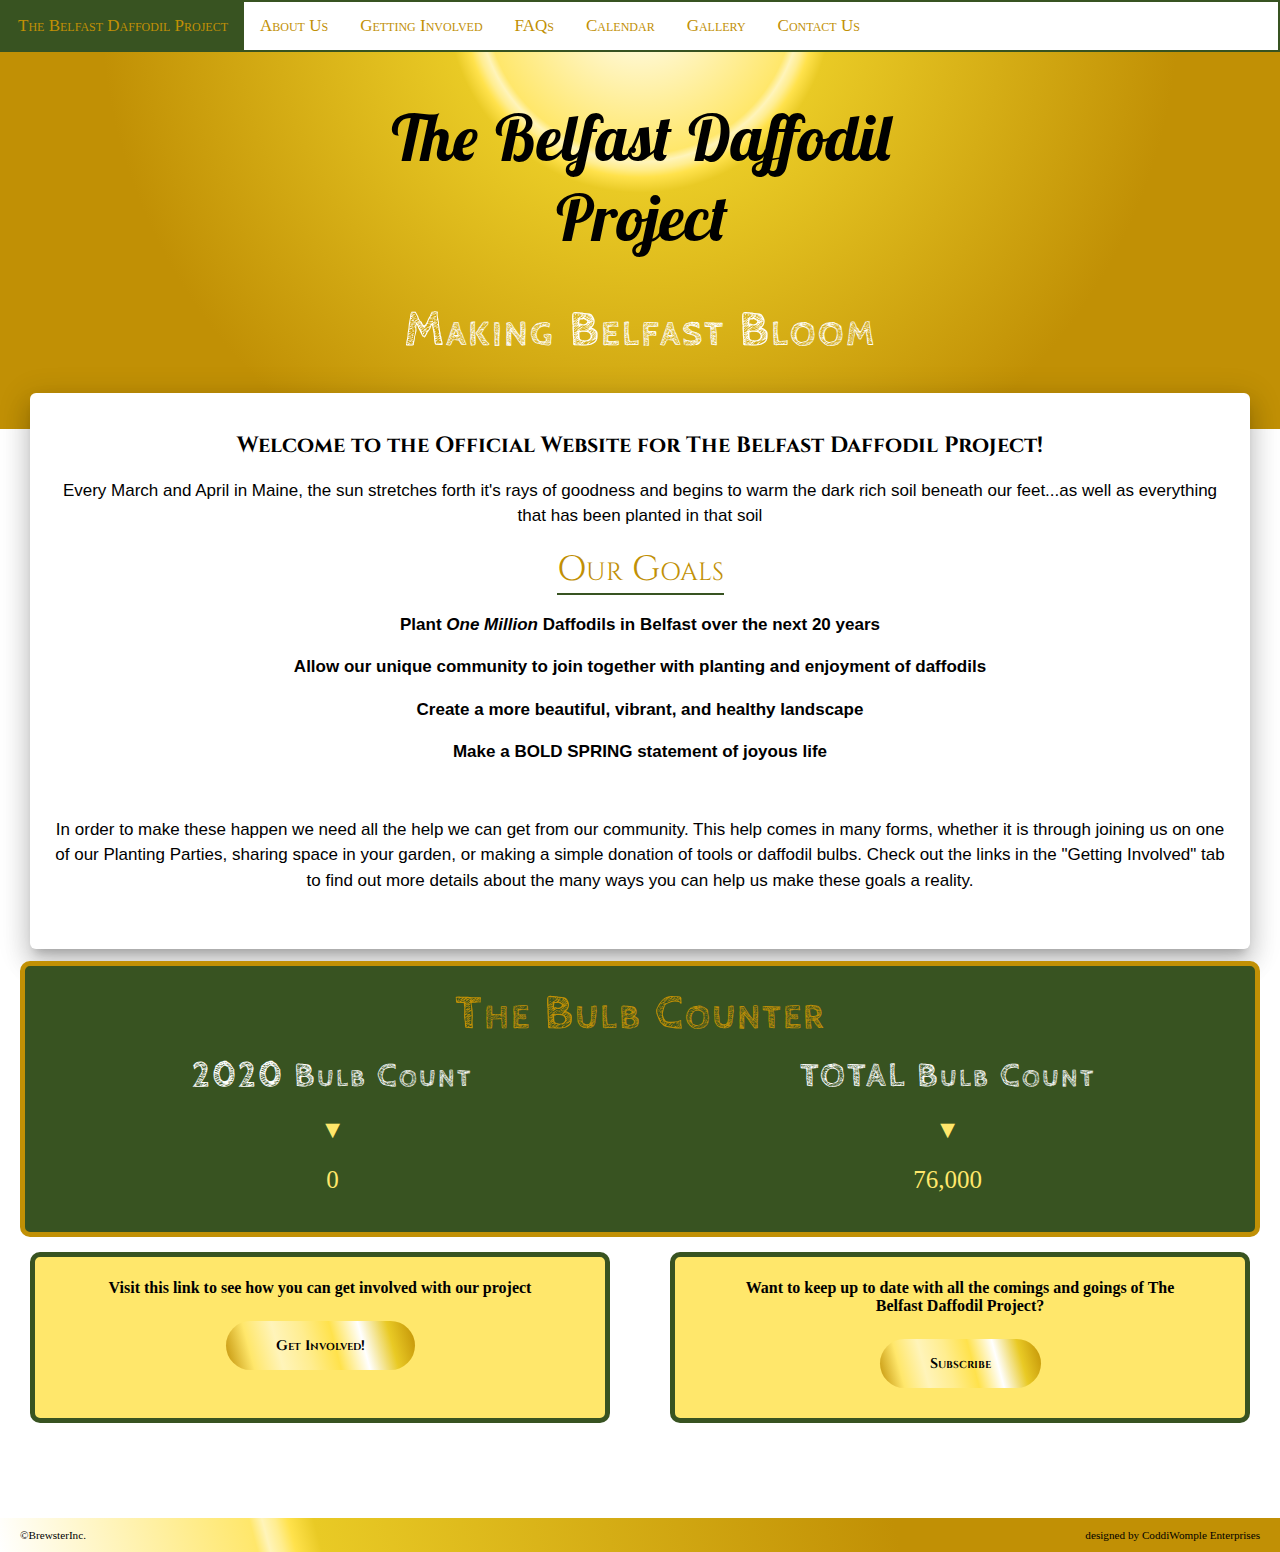
==== index.html @ e6785f21 "Facebook Debug" ====
<!DOCTYPE html>
<html lang="en">
<head>
    <meta charset="UTF-8">
    <meta name="viewport" content="width=device-width, initial-scale=1.0">
    <!-- FOR Social Media Page Links: You can use open graph tags to customize link previews.-->
  <meta property="og:url"           content="https://www.belfastdaffodilproject.com/index.html">
  <meta property="og:type"          content="website">
  <meta property="og:title"         content="The Belfast Daffodil Project">
  <meta property="og:description"   content="We aim to plant 1 Million daffodils in Belfast, Maine by 2030. Grab a shovel, grab some bulbs, and Make Belfast Bloom!" />
  <meta property="og:image"         content="https://www.belfastdaffodilproject.com/gallery.html">
  <meta property="fb:app_id"        content="243142380257990">
    <title>The Belfast Daffodil Project</title>
    <link rel="stylesheet" type="text/css" href="./style.css">
    <link href="https://fonts.googleapis.com/css2?family=Cinzel&family=Cinzel+Decorative&family=Fondamento&family=Lacquer&family=Righteous&display=swap" rel="stylesheet">
    <link href="https://fonts.googleapis.com/css2?family=Cabin+Sketch:wght@400;700&family=Lobster+Two:ital,wght@0,400;0,700;1,400&display=swap" rel="stylesheet">
    <link href="https://fonts.googleapis.com/css2?family=Roboto+Slab:wght@200;500;600;900&display=swap" rel="stylesheet">
</head>
<body>
    <div class="topnav sticky" id="myTopnav">
        <a href="index.html" class="brand active">The Belfast Daffodil Project</a>
        <a href="aboutus.html">About Us</a>
        <div class="dropdown">
          <button class="dropbtn sub-menu-parent"><a href="getinvolved.html">Getting Involved</a>
            <i class="fa fa-caret-down"></i>
          </button>
          <div class="dropdown-content sub-menu">
            <a href="donate.html">Donate</a>
            <a href="plantingparty.html">Join a Planting Party</a>
            <a href="shareyourgarden.html">Share Your Garden</a>
            <a href="https://us17.list-manage.com/survey?u=4345a4ff448a194b656019225&id=b475cc3c01">Review Us</a>
          </div>
        </div> 
        <a href="faq.html">FAQs</a>
        <a href="calendar.html">Calendar</a>
        <a href="gallery.html">Gallery</a>
        <a href="contactus.html" class="push">Contact Us</a>
        <a href="javascript:void(0);" style="font-size:15px;" class="icon" onclick="myFunction()">&#9776;</a>
      </div>
    <div class="header">
        <h1 class="title">
            The Belfast Daffodil 
            <br>
            Project</h1>
        <h2 class="subtitle">Making Belfast Bloom</h2>
    </div>
    <div class="container cover">
        <h2 class="title2">Welcome to the Official Website for The Belfast Daffodil Project!</h2>
        <p>Every March and April in Maine, the sun stretches forth it's rays of goodness and begins to warm the dark rich soil beneath our feet...as well as everything that has been planted in that soil</p>
        <div class="mission">Our Goals</div>
        <p><strong>Plant <em>One Million</em> Daffodils in Belfast over the next 20 years</strong></p>
        <p><strong>Allow our unique community to join together with planting and enjoyment of daffodils</p></strong>
        <p><strong>Create a more beautiful, vibrant, and healthy landscape</p></strong>
        <p><strong>Make a BOLD SPRING statement of joyous life</p></strong>
        <br>
        <p>In order to make these happen we need all the help we can get from our community. This help comes in many forms, whether it is through joining us on one of our Planting Parties, sharing space in your garden, or making a simple donation of tools or daffodil bulbs. Check out the links in the "Getting Involved" tab to find out more details about the many ways you can help us make these goals a reality.</p>
    </div>
    <div class="projects index">
        <div class="container grid-wrapper">
          <div class="counter">
            <h2 class="subtitle big">The Bulb Counter</h2>
              <div class="container grid-wrapper-inner">
                <div class="card2">
                  <h2 class="subtitle small">2020 Bulb Count</h2>
                  <p>&#9660;</p>
                  <p>0</p>
                </div>
                <div class="card2">
                  <h2 class="subtitle small">TOTAL Bulb Count</h2>
                  <p>&#9660;</p>
                  <p>76,000</p>
                </div>
              </div>
          </div>
          <div class="card"><h4>Visit this link to see how you can get involved with our project</h4>
            <br>
            <div class="button1-hover">
              <a href="getinvolved.html"><span class="button1">Get Involved!</span></a>
            </div>
          </div>
          <div class="card"><h4>Want to keep up to date with all the comings and goings of The Belfast Daffodil Project?</h4>
            <br>
            <div class="button1-hover">
              <a href="https://mailchi.mp/fcd6a3fc5cce/email-list-signup-form"><span class="button1">Subscribe</span></a>
            </div>
          </div>
        </div>
    </div>
    <div class="footer">
        <p class="copyright">©BrewsterInc.</p>
        <p class="designed">designed by CoddiWomple Enterprises</p>
    </div>
  

    <!--JavaScripts-->
    <script>
        function myFunction() {
          var x = document.getElementById("myTopnav");
          if (x.className === "topnav") {
            x.className += " responsive";
          } else {
            x.className = "topnav";
          }
        }
    </script>    
</body>
</html>
---- style.css ----
body {
    margin: auto 0;
}

p {
    color: black;
    font: 17px;
}

/** COLORS **/


.rgba-primary-0 { color: #ffe76b } Primary
.rgba-primary-1 { color: rgba(255,244,186,1) }
.rgba-primary-2 { color: #ffed8f }
.rgba-primary-3 { color: #ffe24c }
.rgba-primary-4 { color: rgba(233,202, 37,1) }
.rgba-primary-4 { color:#c19005  }
.rgba-primary-GREEM {color: #385321 }



/** FONTS

font-family: 'Cabin Sketch', cursive;
font-family: 'Lobster Two', cursive;
font-family: 'Cinzel', serif;
font-family: 'Cinzel Decorative', cursive;
font-family: 'Fondamento', cursive;
font-family: 'Lacquer', cursive;
font-family: 'Righteous', cursive;
font-family: 'Roboto Slab', serif;

**/


/******
NAVBAR
******/

.topnav {
    overflow: hidden;
    background-color:white;
    border: solid 2px rgb(56, 83, 33);
  }
  
  .topnav a {
    float: left;
    display: block;
    color: rgb(193, 144, 5);
    text-align: center;
    padding: 14px 16px;
    text-decoration: none;
    font-size: 17px;
    font-variant: small-caps;
    
  }

  .dropbtn a {
    padding: 0;
    
  }
  
  .active {
    background-color: rgb(56, 83, 33);
    color: rgb(193, 144, 5);
  }
  
  .topnav .icon {
    display: none;
  }
  
  .dropdown {
    float: left;
    overflow: hidden;
  }
  
  .dropdown .dropbtn {
    font-size: 17px;    
    border: none;
    outline: none;
    color: rgb(193, 144, 5);
    padding: 14px 16px;
    background-color: inherit;
    font-family: inherit;
    margin: 0;
    font-variant: small-caps;
  }
  
  .dropdown-content {
    display: none;
    position: fixed;
    background-color: white;
    min-width: 160px;
    box-shadow: 0px 8px 16px 0px rgba(0,0,0,0.2);
    z-index: 1;
  }
  
  .dropdown-content a {
    float: none;
    color: rgb(193, 144, 5);
    padding: 12px 16px;
    text-decoration: none;
    display: block;
    text-align: left;
    text-indent: 15px;
  }
  
  .topnav a:hover, .dropdown:hover .dropbtn {
    background-color: rgba(255,237,143,1);
    color: rgb(193, 144, 5);
  }
  
  .dropdown-content a:hover {
    background-color: rgba(255,237,143,1);
    color: rgb(193, 144, 5);
  }
  
  .dropdown:hover .dropdown-content {
    display: block;
  }
  
  @media screen and (max-width: 840px) {
    .topnav a:not(:first-child), .dropdown .dropbtn {
      display: none;
    }
    .topnav a.icon {
      float: right;
      display: block;
    }
  }
  
  @media screen and (max-width: 840px) {
    .topnav.responsive {position: relative;}
    .topnav.responsive .icon {
      position: absolute;
      right: 0;
      top: 0;
    }
    .topnav.responsive a {
      float: none;
      display: block;
      text-align: left;
    }
    .topnav.responsive .dropdown {float: none;}
    .topnav.responsive .dropdown-content {position: relative;}
    .topnav.responsive .dropdown .dropbtn {
      display: block;
      width: 100%;
      text-align: left;
    }
  }

.sticky {
    position: fixed;
    top: 0;
    width: 100%;
    z-index: 2;
}

/******
HEADER
******/

.header {
    background: radial-gradient(
        circle at 50% 0%,
        white,
        rgb(255,231,107) 20%,
        rgb(255,244,186) 21%,
        rgb(255,237,143) 22%,
        rgb(255,226, 76) 23%,
        rgb(233,202, 37) 25%,
        rgb(193, 144, 5) 70%
    );
    padding: 3vh;
    
}

.title {
    color: black;
    font-family: 'Lobster Two', cursive;
    font-style: italic;
    text-align: center;
    font-size: 7vw;
    padding-top: 3vh;
}

.subtitle {
    font-family: 'Cabin Sketch', cursive;
    font-variant: small-caps;
    text-transform: capitalize;
    font-weight: bold;
    color: white;
    text-align: center;
    font-size: 6vw;
    text-shadow: none;
    letter-spacing: 2px;
}

@media screen and (min-device-width: 800px) {
    .title {
        color: black;
        font-family: 'Lobster Two', cursive;
        font-style: italic;
        text-align: center;
        font-size: 5vw;
        padding-top: 3vh;
    }
    
    .subtitle {
        font-family: 'Cabin Sketch', cursive;
        font-variant: small-caps;
        text-transform: capitalize;
        font-weight: bold;
        color: white;
        text-align: center;
        font-size: 4vw;
        text-shadow: none;
        letter-spacing: 2px;
    }
    }

/******
COVER
******/

.cover {
    margin: -4vh 30px 30px;
    border-radius: 6px;
    box-shadow: 0 16px 24px 2px rgba(0, 0, 0, 0.14), 0 6px 30px 5px rgba(0, 0, 0, 0.12), 0 8px 10px -5px rgba(0, 0, 0, 0.2);
    background: white;
    text-align: center;
    padding-left: 20px;
    padding-right: 20px;
    padding-top: 1.5vw;
    padding-bottom: 3vw;
}

.cover h2 {
    font-size: 22px;
    font-family: Cinzel, Arial, Helvetica, sans-serif;
    color: black;
    font-weight: bold;
}

.cover > p {
    font-size: 17px;
    font-family: Arial, Helvetica, sans-serif;
    color: black;
    line-height: 1.5em;
    
}

.mission {
  color: rgb(193, 144, 5, 1);
  font-size: 35px;
  font-variant-caps: all-small-caps;
  display: inline-block;
  border-bottom: solid 2px rgb(56, 83, 33);
  font-family: cinzel;
  font-variant: small-caps;
  text-transform: capitalize;
}


/******Accordian Dropdown********/
/* Style the element that is used to open and close the accordion class */
.accordion {
  background-color: rgb(255, 225, 78);
  color: #444;
  cursor: pointer;
  padding: 18px;
  border: none;
  text-align: center;
  outline: none;
  font-size: 20px;
  transition: 0.4s;
  border-radius: 10px;
  margin: 20px 20px;
}

h3.active, .accordion:hover {
  background: linear-gradient(
    75deg,
        rgb(255,231,107),
        rgb(255,244,186),
        rgb(255,237,143),
        rgb(255,226, 76),
        rgb(233,202, 37),
        rgb(193, 144, 5)
  ); 
}

.panel {
  font-size: 17px;
  padding: 0 18px;
  display: none;
  background-color: white;
  overflow: hidden;
}

ul {
  list-style-position: inside;
  text-align: center;
  font-size: 17px;
  line-height: 25px;
  font-style: italic;
  padding: 0;
}

ol {
  list-style-position: inside;
  text-align: left;
  font-size: 17px;
  line-height: 25px;
  font-style: italic;
  padding: 0;
}

ol.centered-list {
  list-style-position: inside;
  text-align: center;
  font-size: 17px;
  line-height: 25px;
  font-style: italic;
  padding: 0;
}

.panel > p {
  font-size: 19px;
}

a.noticable-link {
  font-size: 20px;
  font-weight: bold;
  color: #c19005;
}

hr.fancy-line {
  font-weight: bolder;
  background-color: #c19005;
  width: 70%;

}

/******
Accordion Grid for Get Involved
******/
.smallbutton {
  text-align: center;
}
.smallbutton a {
  font-size: 14px;
  color: black;
  text-decoration: none;
  display: block;
  transition: all .5s;
}

.smallbutton a:hover {
  transform: scale(1.2)
}

.button2 {
    border-radius: 50px;
    background: linear-gradient(
        75deg,
        rgb(193, 144, 5),
        #ffe76b,
        rgb(255,244,186),
        #ffed8f,
        rgb(255,226, 76),
        white,
        rgb(233,202, 37),
        #c19005
    );
    padding: 10px 30px 10px 30px;
    margin-bottom: 10vh;
    width: 10vw;
    font-variant: small-caps;
    text-transform: capitalize;
    font-weight: bold;
    font-family: cinzel;
}

/****Donate Buttons******/

.donatebutton {
  color: white;
  border-radius: 50px;
  background: linear-gradient(
      45deg,
      #385321 50%,
      rgb(12, 243, 12)
  );
  padding: 10px 30px 10px 30px;
  margin-bottom: 10vh;
  width: 10vw;
  font-variant: small-caps;
  text-transform: capitalize;
  font-weight: bold;
  font-family: cinzel;
  transition: .5s;
}

/****Share Buttons******/

#grid-wrapper {
  display: grid;
  grid-template-columns: repeat(auto-fill, minmax(1fr, 4fr));
  gap: 20px;
}

.zone {
  cursor:pointer;
  display:block;
  text-align: center;
  justify-items: stretch;
  transition: all 0.3s linear;
  margin-bottom: 10px;
}

.facebookbutton {
  color: white;
  border-radius: 50px;
  background: linear-gradient(
      75deg,
      blue,
      white
  );
  padding: 10px 30px 10px 30px;
  margin-bottom: 10vh;
  width: 10vw;
  font-variant: small-caps;
  text-transform: capitalize;
  font-weight: bold;
  font-family: cinzel;
  transition: .5s;
}

.emailbutton {
  border-radius: 50px;
  background: linear-gradient(
      75deg,
      red,
      white 20%,
      white 80%,
      red
  );
  padding: 10px 30px 10px 30px;
  margin-bottom: 10vh;
  width: 10vw;
  font-variant: small-caps;
  text-transform: capitalize;
  font-weight: bold;
  font-family: cinzel;
  transition: .5s;
  border: solid 1px red;
}

.tweetbutton {
  border-radius: 50px;
  background: linear-gradient(
      75deg,
      rgb(0, 217, 255),
      white
  );
  padding: 10px 30px 10px 30px;
  margin-bottom: 10vh;
  width: 10vw;
  font-variant: small-caps;
  text-transform: capitalize;
  font-weight: bold;
  font-family: cinzel;
  transition: .5s;
}

.instabutton {
  border-radius: 50px;
  background: linear-gradient(
      75deg,
      orange,
      purple
  );
  padding: 10px 30px 10px 30px;
  margin-bottom: 10vh;
  width: 10vw;
  font-variant: small-caps;
  text-transform: capitalize;
  font-weight: bold;
  font-family: cinzel;
  transition: .5s;
}

.button2:hover{
  transform: scale(1.1);
}


ul.gettinginvolved, ul.equipment-list, ul.sharetools {
  list-style: none;
}


.getinvolved .panel {
  font-size: 22px;
  padding: 0 18px;
  display: none;
  background-color: white;
  overflow: hidden;
}

/* Calendar */


/* Responsive iFrame for Calendar */

.responsive-iframe-container {
  position: relative;
  padding-bottom: 56.25%;
  padding-top: 30px;
  height: 10vh;
  overflow: hidden;
  }

.responsive-iframe-container iframe,
.vresponsive-iframe-container object,
.vresponsive-iframe-container embed {
  position: absolute;
  top: 0;
  left: 0;
  width: 100%;
  height: 100%;
  }

@media screen and (min-width: 451px) {
  .hidden-on-desktop {
    display: none;
  }
}  

@media screen and (max-width: 450px) {
  .hidden-on-phone {
    display: none;
  }
}

@media screen and (min-width: 1024px) {
  .responsive-iframe-container {
    position: relative;
    padding-bottom: 56.25%;
    padding-top: 30px;
    height: 80%;
    overflow: hidden;
    }
  
  .responsive-iframe-container iframe,
  .vresponsive-iframe-container object,
  .vresponsive-iframe-container embed {
    position: absolute;
    top: 0;
    left: 0;
    width: 100%;
    height: 90%;
    }
  
  .calendar {
    padding: 20px 100px;
  }
}

/**Additional Questions**/

#mc_embed_signup{
  background:#fff; 
  clear:left; 
  font:14px Helvetica,Arial,sans-serif; 
}

/******
PROJECT-GRID
******/

.projects {
  text-align: center;
  margin-top: -2vh;
}

/******
PROJECT-GRID - GALLERY
******/
/*** With Help From osgood_ at https://community.adobe.com/t5/dreamweaver/image-gallery-with-portrait-and-landscape-pictures/td-p/10209548?page=1
and https://w3bits.com/css-masonry/***/

img {
  max-width: 100%;
  display: block;
  }
  
  * {
  box-sizing: border-box;
  
  }
  
  .masonry {
  width: 80%;
  margin: 0 auto;
  margin-top: 5vh;
  column-count: 4;
  column-gap: 2em;
  backface-visibility: hidden;
  }

.hov {
  cursor: pointer;
  padding: 4px;
}

.masonry_item {
  margin-top: 10px;
  width: 100%;
  }
  
  .masonry_item img {
  margin: 30px 30px 0;
  }

/*responsiveness of gallery*/
  @media screen and (max-width: 768px) {
  .masonry {
  width: 90%;
  }
  }
  
  @media screen and (max-width: 480px) {
  .masonry {
  width: 100%;
  }
  }
  
  @media screen and (max-width: 768px) {
  .masonry {
  column-count: 3;
  }
  }
  
  @media screen and (max-width: 480px) {
  .masonry {
  column-count: 2;
  }
  }
  
  @media screen and (max-width: 320px) {
  .masonry {
  grid-column: 1fr;
  }
  }
  
  /*hoverness of gallery*/

  .masonry .hov img {
    transition: all .5s ease-in-out;
    backface-visibility: hidden; /* Remove Image flickering on hover */
  }
  
  .masonry .hov:hover img {
    transform: scale(1.1);
    box-shadow: 0px 0px 15px 10px rgba(193, 144, 5,1);
  }

/**Project Section for Index Page**/

.index > .grid-wrapper {
  display: grid;
  grid-template-columns: repeat(auto-fill, minmax(1fr, 1fr));
}

/** Grid Problems larger than 678px**/
@media screen and (min-width: 678px) {
  .index > .grid-wrapper {
    display: grid;
    grid-template-columns: 1fr 1fr;
  }
  }

.counter {
  grid-column: 1/-1;
  text-align: center;
  font-size: inherit;
  border-radius: 10px;
  background-color: rgb(56, 83, 33);
  transition: all 0.3s linear;
  border: 5px solid rgb(193, 144, 5);
  padding-bottom: 5vh;
  margin: 0px 20px 10px 20px;
}

.card {
  text-align: center;
  font-size: inherit;
  border-radius: 10px;
  border: 5px solid rgb(56, 83, 33);
  transition: all 0.3s linear;
  background-color: rgb(255, 231, 107);
  margin: 5px 30px 5px 30px;
  padding-right: 5vw;
  padding-left: 5vw;
  padding-bottom: 5vh;
}

.counter .big {
  font-size: 50px;
  color: rgb(193, 144, 5);
  padding: 0px; 
  margin-top: 2vh;
}

.counter .small {
  font-size: 35px;
}

.subtitle.small {
  background-color: transparent;
}

.counter p {
  font-size: 25px;
  color: rgb(255, 231, 107)
}

.grid-wrapper-inner {
  display: grid;
  grid-template-columns: 1fr 1fr;
}

.card2 {
  text-align: center;
  font-size: inherit;
  line-height: 25px;
  border: none;
  transition: all 0.3s linear;
  background-color: transparent;
  margin-top: -50px;
  margin-bottom: -30px;
}

/** Project Section for Calendar Page**/

.calendar .grid-wrapper {
  display: grid;
  grid-template-columns: 1fr;
}

.calendar .card {
  text-align: center;
  font-size: inherit;
  line-height: 25px;
  border: none;
  transition: all 0.3s linear;
  background-color: transparent;
  margin: 0;
}

/** Grid Problems larger than 678px**/
@media screen and (min-width: 678px) {
  .card > .grid-wrapper {
    display: grid;
    grid-template-columns: 1fr 1fr;
  }
  }

.projects a {
    font-size: 17px;
    color: black;
    text-decoration: none;
    display: block;
}

.projects.aboutus, .projects.getinvolved, .projects.donate, .projects.faq, .projects.shareyourgarden, .projects.contactus {
  margin-top: 10vh;
  padding-right: 30px;
  padding-left: 30px;
}

.button1 {
    border-radius: 50px;
    background: linear-gradient(
        75deg,
        rgb(193, 144, 5),
        rgb(255,231,107),
        rgb(255,244,186),
        rgb(255,237,143),
        rgb(255,226, 76),
        white,
        rgb(233,202, 37),
        rgb(193, 144, 5)
    );
    padding: 15px 50px 15px 50px;
    width: 10vw;
    font-variant: small-caps;
    text-transform: capitalize;
    font-weight: bold;
    font-family: cinzel;
    transition: all .5s;
}

.button1-hover a {
  font-size: 14px;
  color: black;
  text-decoration: none;
  display: block;
  transition: all .5s;
}

.button1-hover a:hover{
  transform: scale(1.1);
}

/** Button text size 1024px **/

@media screen and (max-width: 1024px) {
    .button1 {
        white-space: nowrap;
    }
    }

/******
FOOTER
******/

.footer {
    display: flex;
    justify-content: space-between;
    background: linear-gradient(
        75deg,
        white,
        rgb(255,231,107) 20%,
        rgb(255,244,186) 21%,
        rgb(255,237,143) 22%,
        rgb(255,226, 76) 23%,
        rgb(233,202, 37) 25%,
        rgb(193, 144, 5) 70%
    );
    margin-top: 10vh;
}

.footer > p {
    font-size: .7rem;
    color: black;
    padding-right: 20px;
    padding-left: 20px;
}

/** Smaller than 400px problems **/

@media screen and (max-width: 400px) {
    .topnav a {
        float: left;
        display: block;
        color: rgb(193, 144, 5);
        text-align: center;
        padding: 14px 10px;
        text-decoration: none;
        font-size: 17px;
        font-variant: small-caps;
    }

    .topnav.responsive button.dropbtn {
      margin: 0;
      padding: 0;
    }

    .header {
        padding-top: 40px;
    }

    .title {
        font-size: 30px;
    }

    .subtitle {
        font-family: 'Cabin Sketch', cursive;
        font-variant: small-caps;
        text-transform: capitalize;
        font-weight: none;
        color: white;
        text-align: center;
        font-size: 24px;
        text-shadow: none;
        letter-spacing: 0px;
    }

    .cover h2 {
        font-size: 18px;
    }

    .footer {
        display: flex;
        align-items: center;
        text-align: center;
    }
    }

    /** Between 400px and 900px **/

      @media screen and (max-width: 925px) {
        .topnav a {
            float: left;
            display: block;
            color: rgb(193, 144, 5);
            text-align: center;
            text-decoration: none;
            font-size: 15px;
            font-variant: small-caps;
        }
    }
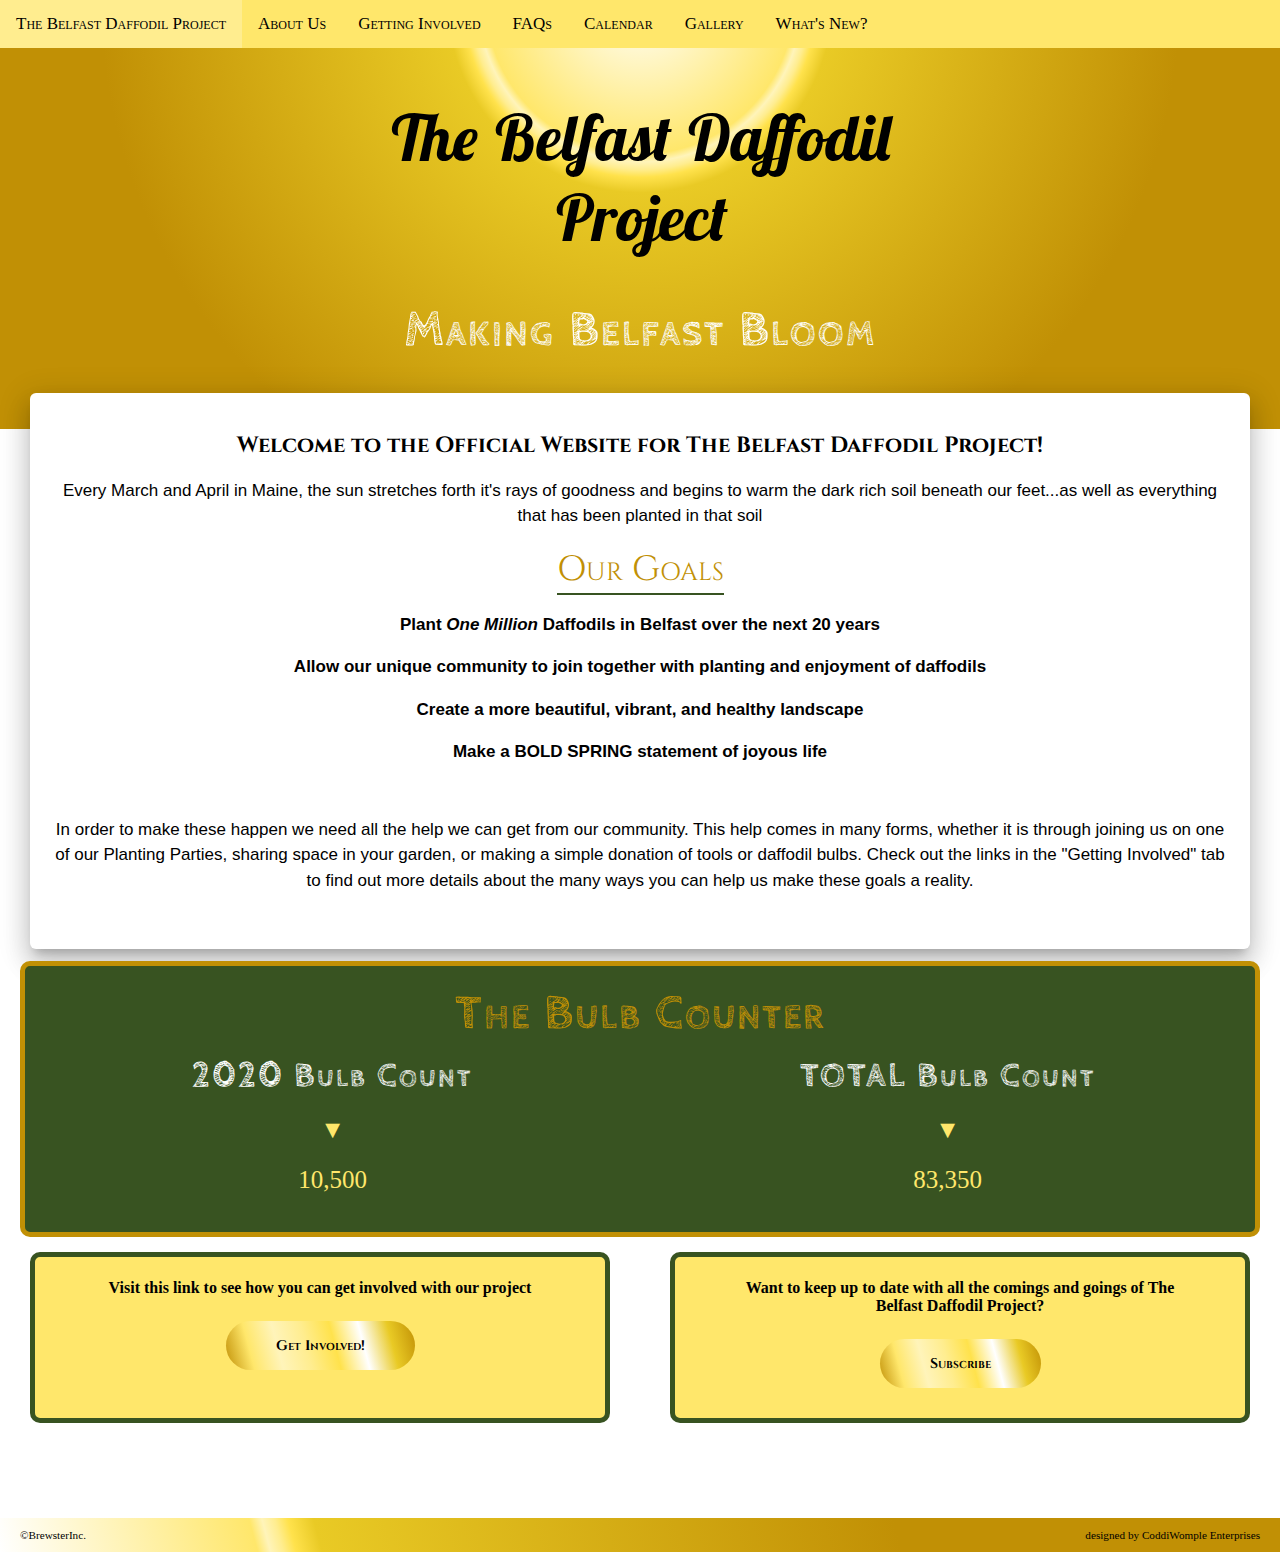
==== commit 85bef116: "Adding what's new and updating navbar" ====
--- a/index.html
+++ b/index.html
@@ -8,7 +8,7 @@
   <meta property="og:type"          content="website">
   <meta property="og:title"         content="The Belfast Daffodil Project">
   <meta property="og:description"   content="We aim to plant 1 Million daffodils in Belfast, Maine by 2030. Grab a shovel, grab some bulbs, and Make Belfast Bloom!" />
-  <meta property="og:image"         content="https://www.belfastdaffodilproject.com/gallery.html">
+  <meta property="og:image"         content="https://res.cloudinary.com/coddiwompler/image/upload/v1599225719/BDP/BelfastDaffodilProject_Homepage_ej5njb.jpg">
   <meta property="fb:app_id"        content="243142380257990">
     <title>The Belfast Daffodil Project</title>
     <link rel="stylesheet" type="text/css" href="./style.css">
@@ -19,7 +19,15 @@
 <body>
     <div class="topnav sticky" id="myTopnav">
         <a href="index.html" class="brand active">The Belfast Daffodil Project</a>
-        <a href="aboutus.html">About Us</a>
+        <div class="dropdown">
+          <button class="dropbtn sub-menu-parent"><a href="aboutus.html">About Us</a>
+            <i class="fa fa-caret-down"></i>
+          </button>
+          <div class="dropdown-content sub-menu">
+            <a href="aboutus.html">Who Are We?</a>
+            <a href="contactus.html">Contact Us</a>
+          </div>
+        </div>
         <div class="dropdown">
           <button class="dropbtn sub-menu-parent"><a href="getinvolved.html">Getting Involved</a>
             <i class="fa fa-caret-down"></i>
@@ -34,7 +42,7 @@
         <a href="faq.html">FAQs</a>
         <a href="calendar.html">Calendar</a>
         <a href="gallery.html">Gallery</a>
-        <a href="contactus.html" class="push">Contact Us</a>
+        <a href="whatsnew.html">What's New?</a>
         <a href="javascript:void(0);" style="font-size:15px;" class="icon" onclick="myFunction()">&#9776;</a>
       </div>
     <div class="header">
@@ -56,32 +64,36 @@
         <p>In order to make these happen we need all the help we can get from our community. This help comes in many forms, whether it is through joining us on one of our Planting Parties, sharing space in your garden, or making a simple donation of tools or daffodil bulbs. Check out the links in the "Getting Involved" tab to find out more details about the many ways you can help us make these goals a reality.</p>
     </div>
     <div class="projects index">
-        <div class="container grid-wrapper">
+        <div class="container">
           <div class="counter">
             <h2 class="subtitle big">The Bulb Counter</h2>
               <div class="container grid-wrapper-inner">
                 <div class="card2">
                   <h2 class="subtitle small">2020 Bulb Count</h2>
                   <p>&#9660;</p>
-                  <p>0</p>
+                  <p>10,500</p>
                 </div>
                 <div class="card2">
                   <h2 class="subtitle small">TOTAL Bulb Count</h2>
                   <p>&#9660;</p>
-                  <p>76,000</p>
+                  <p>83,350</p>
                 </div>
               </div>
           </div>
-          <div class="card"><h4>Visit this link to see how you can get involved with our project</h4>
-            <br>
-            <div class="button1-hover">
-              <a href="getinvolved.html"><span class="button1">Get Involved!</span></a>
-            </div>
-          </div>
-          <div class="card"><h4>Want to keep up to date with all the comings and goings of The Belfast Daffodil Project?</h4>
-            <br>
-            <div class="button1-hover">
-              <a href="https://mailchi.mp/fcd6a3fc5cce/email-list-signup-form"><span class="button1">Subscribe</span></a>
+          <div class="index">
+            <div class="container grid-wrapper">
+              <div class="card"><h4>Visit this link to see how you can get involved with our project</h4>
+                <br>
+                <div class="button1-hover">
+                  <a href="getinvolved.html"><span class="button1">Get Involved!</span></a>
+                </div>
+              </div>
+              <div class="card"><h4>Want to keep up to date with all the comings and goings of The Belfast Daffodil Project?</h4>
+                <br>
+                <div class="button1-hover">
+                  <a href="https://mailchi.mp/fcd6a3fc5cce/email-list-signup-form"><span class="button1">Subscribe</span></a>
+                </div>
+              </div>
             </div>
           </div>
         </div>
--- a/style.css
+++ b/style.css
@@ -40,51 +40,50 @@
 
 .topnav {
     overflow: hidden;
-    background-color:white;
-    border: solid 2px rgb(56, 83, 33);
+    background-color:#ffe76b;
   }
   
   .topnav a {
     float: left;
     display: block;
-    color: rgb(193, 144, 5);
+    color: black;
     text-align: center;
     padding: 14px 16px;
     text-decoration: none;
     font-size: 17px;
     font-variant: small-caps;
-    
   }
 
   .dropbtn a {
     padding: 0;
-    
   }
   
   .active {
-    background-color: rgb(56, 83, 33);
-    color: rgb(193, 144, 5);
+    background-color:#c19005;
+    color: black;
   }
   
   .topnav .icon {
     display: none;
   }
-  
+
   .dropdown {
     float: left;
     overflow: hidden;
+    
   }
   
   .dropdown .dropbtn {
     font-size: 17px;    
     border: none;
     outline: none;
-    color: rgb(193, 144, 5);
+    color: black;
     padding: 14px 16px;
     background-color: inherit;
     font-family: inherit;
     margin: 0;
     font-variant: small-caps;
+    
   }
   
   .dropdown-content {
@@ -98,26 +97,30 @@
   
   .dropdown-content a {
     float: none;
-    color: rgb(193, 144, 5);
+    color: black;
     padding: 12px 16px;
     text-decoration: none;
     display: block;
     text-align: left;
     text-indent: 15px;
+    
   }
   
   .topnav a:hover, .dropdown:hover .dropbtn {
-    background-color: rgba(255,237,143,1);
-    color: rgb(193, 144, 5);
+    background-color: #ffed8f;
+    color: black;
   }
   
   .dropdown-content a:hover {
     background-color: rgba(255,237,143,1);
-    color: rgb(193, 144, 5);
-  }
+    color:black;
+  }
+
+  
   
   .dropdown:hover .dropdown-content {
     display: block;
+    
   }
   
   @media screen and (max-width: 840px) {
@@ -156,6 +159,10 @@
     top: 0;
     width: 100%;
     z-index: 2;
+}
+
+.dropbtn .sub-menu-parent {
+  background-color:pink ;
 }
 
 /******
@@ -689,7 +696,7 @@
   text-align: center;
   font-size: inherit;
   border-radius: 10px;
-  background-color: rgb(56, 83, 33);
+  background-color: #385321;
   transition: all 0.3s linear;
   border: 5px solid rgb(193, 144, 5);
   padding-bottom: 5vh;
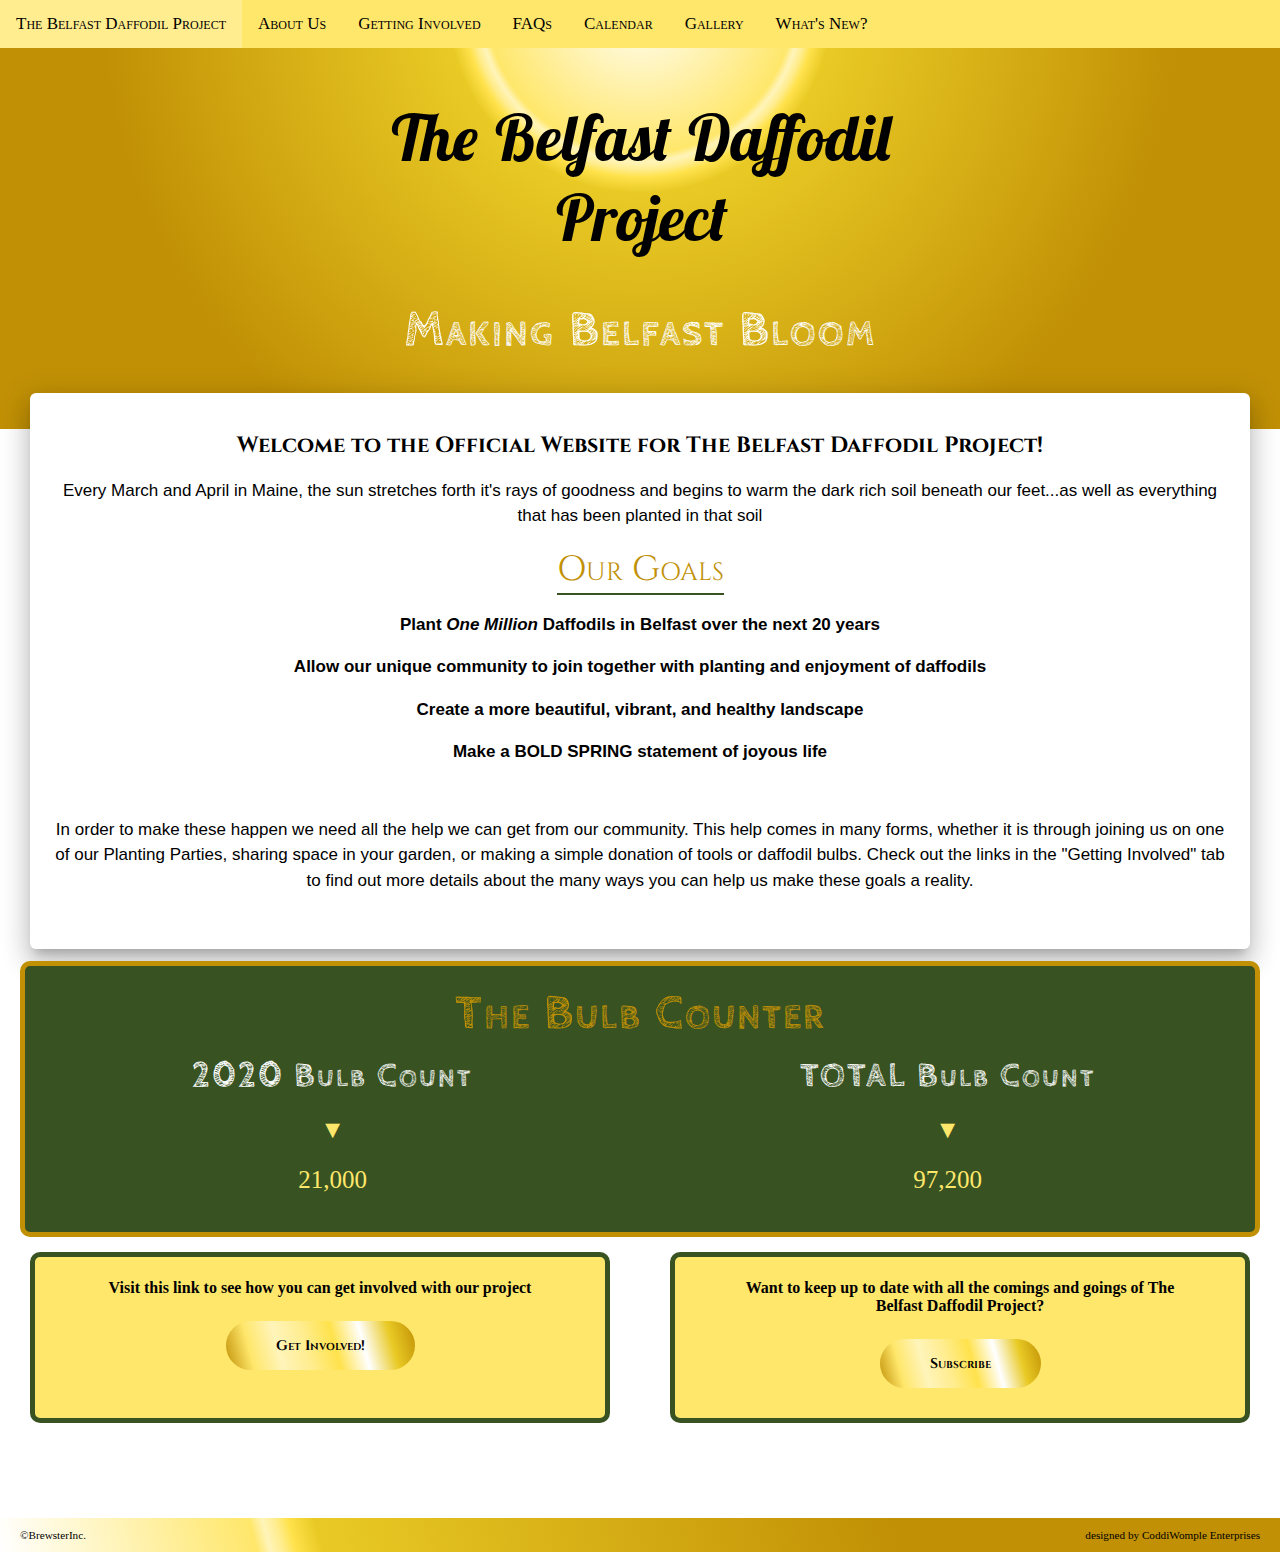
==== commit 43f23aab: "Bulb Update October 18th" ====
--- a/index.html
+++ b/index.html
@@ -71,12 +71,12 @@
                 <div class="card2">
                   <h2 class="subtitle small">2020 Bulb Count</h2>
                   <p>&#9660;</p>
-                  <p>10,500</p>
+                  <p>21,000</p>
                 </div>
                 <div class="card2">
                   <h2 class="subtitle small">TOTAL Bulb Count</h2>
                   <p>&#9660;</p>
-                  <p>83,350</p>
+                  <p>97,200</p>
                 </div>
               </div>
           </div>
--- a/style.css
+++ b/style.css
@@ -865,7 +865,7 @@
     .topnav a {
         float: left;
         display: block;
-        color: rgb(193, 144, 5);
+        color: black;
         text-align: center;
         padding: 14px 10px;
         text-decoration: none;
@@ -915,7 +915,7 @@
         .topnav a {
             float: left;
             display: block;
-            color: rgb(193, 144, 5);
+            color: black;
             text-align: center;
             text-decoration: none;
             font-size: 15px;
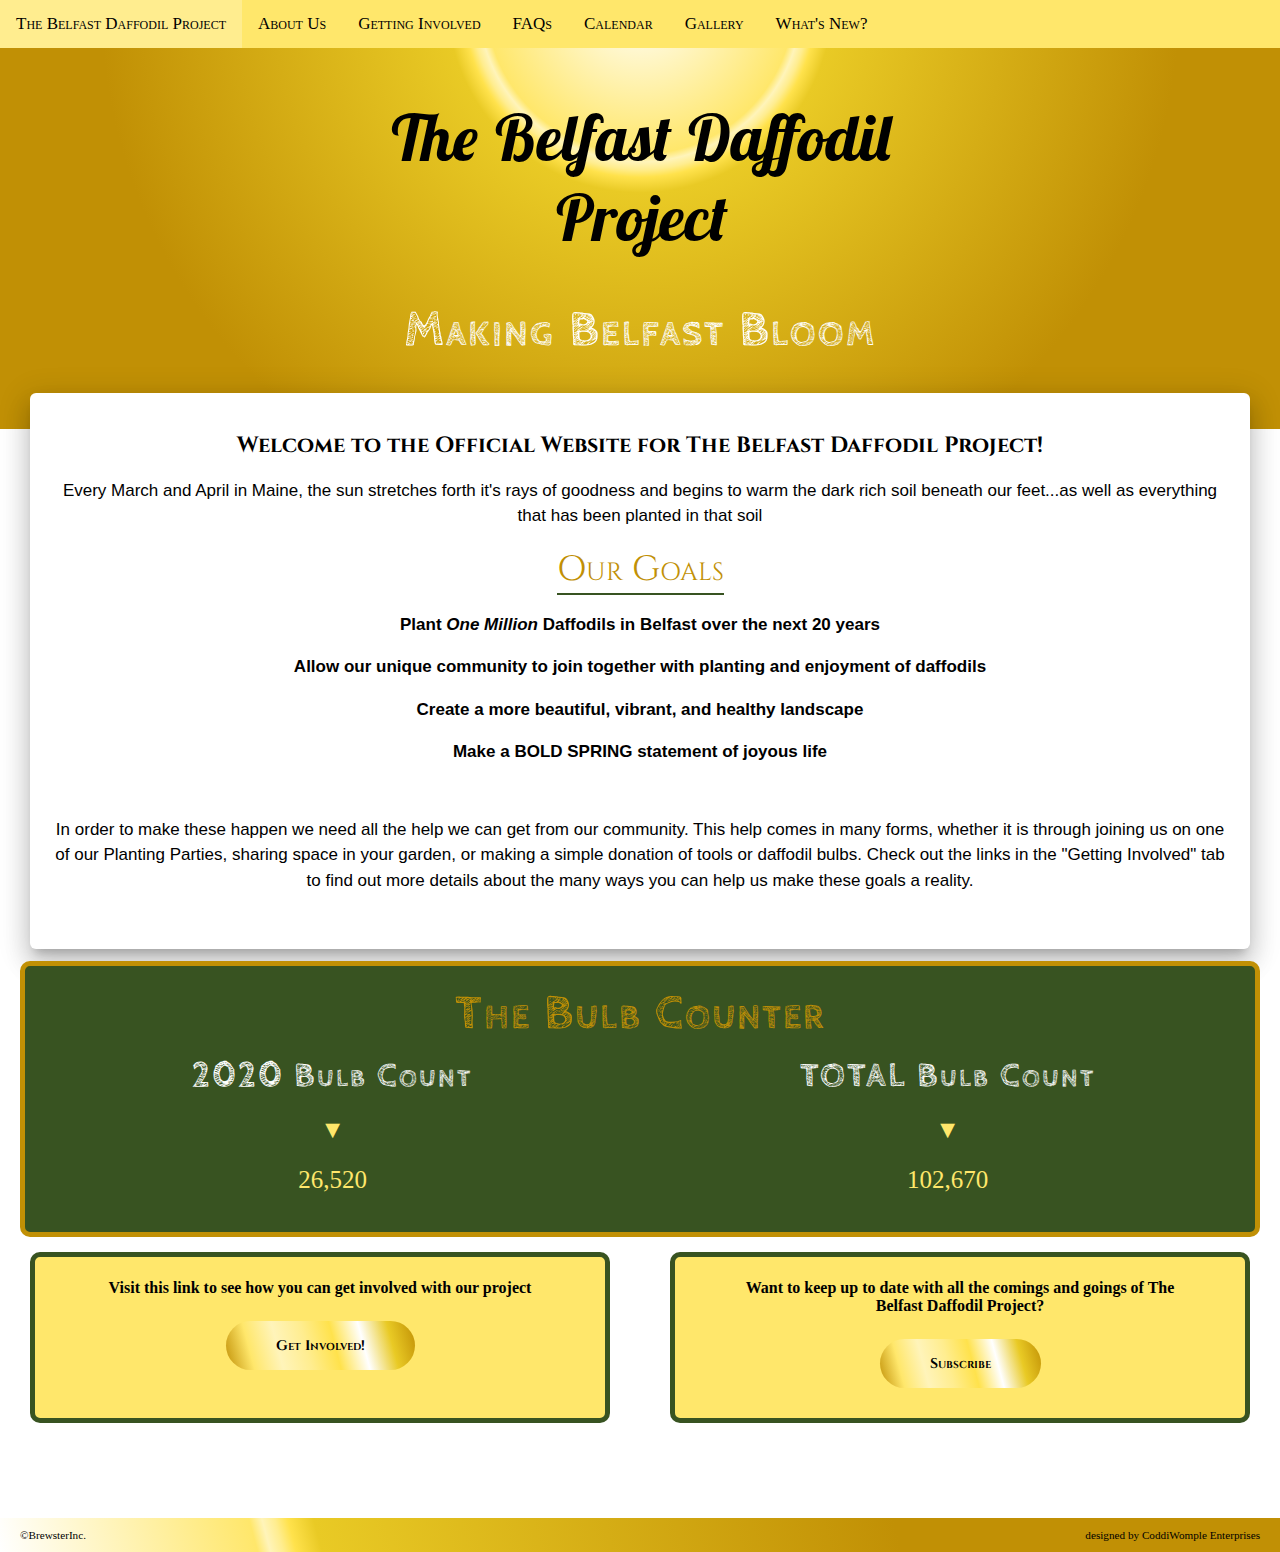
==== commit 615921f2: "newsletter 2 and gallery 2020" ====
--- a/index.html
+++ b/index.html
@@ -71,12 +71,12 @@
                 <div class="card2">
                   <h2 class="subtitle small">2020 Bulb Count</h2>
                   <p>&#9660;</p>
-                  <p>21,000</p>
+                  <p>26,520</p>
                 </div>
                 <div class="card2">
                   <h2 class="subtitle small">TOTAL Bulb Count</h2>
                   <p>&#9660;</p>
-                  <p>97,200</p>
+                  <p>102,670</p>
                 </div>
               </div>
           </div>
--- a/style.css
+++ b/style.css
@@ -334,6 +334,11 @@
   padding: 0;
 }
 
+ul.left-justified-list {
+  text-align: left;
+  font-style: normal;
+  line-height: 20px;
+}
 .panel > p {
   font-size: 19px;
 }
@@ -676,6 +681,15 @@
     box-shadow: 0px 0px 15px 10px rgba(193, 144, 5,1);
   }
 
+  .title2-gallery {
+    text-align: center;
+    font-size: 30px;
+    font-family: Cinzel, Arial, Helvetica, sans-serif;
+    color: black;
+    font-weight: bolder;
+    padding-top: 20px;
+  }
+
 /**Project Section for Index Page**/
 
 .index > .grid-wrapper {
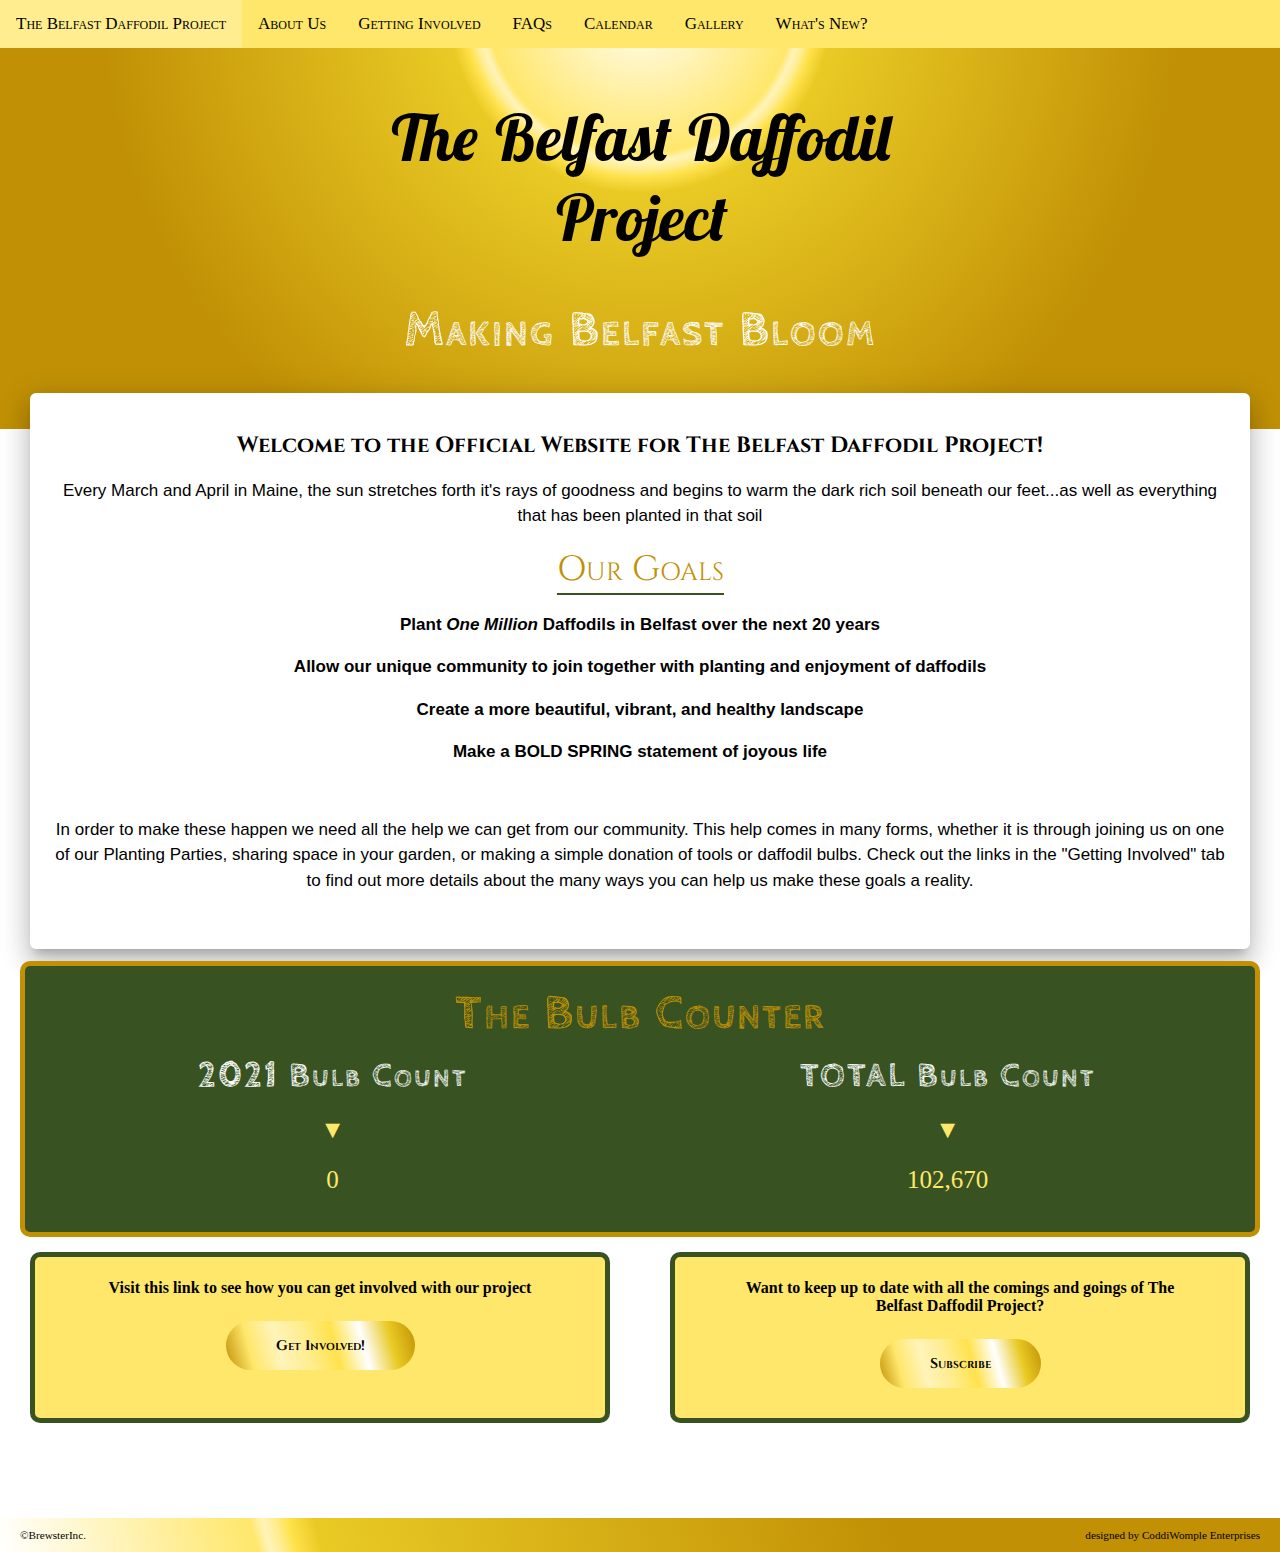
==== commit e7601786: "April 2021 Updates" ====
--- a/index.html
+++ b/index.html
@@ -69,9 +69,9 @@
             <h2 class="subtitle big">The Bulb Counter</h2>
               <div class="container grid-wrapper-inner">
                 <div class="card2">
-                  <h2 class="subtitle small">2020 Bulb Count</h2>
+                  <h2 class="subtitle small">2021 Bulb Count</h2>
                   <p>&#9660;</p>
-                  <p>26,520</p>
+                  <p>0</p>
                 </div>
                 <div class="card2">
                   <h2 class="subtitle small">TOTAL Bulb Count</h2>
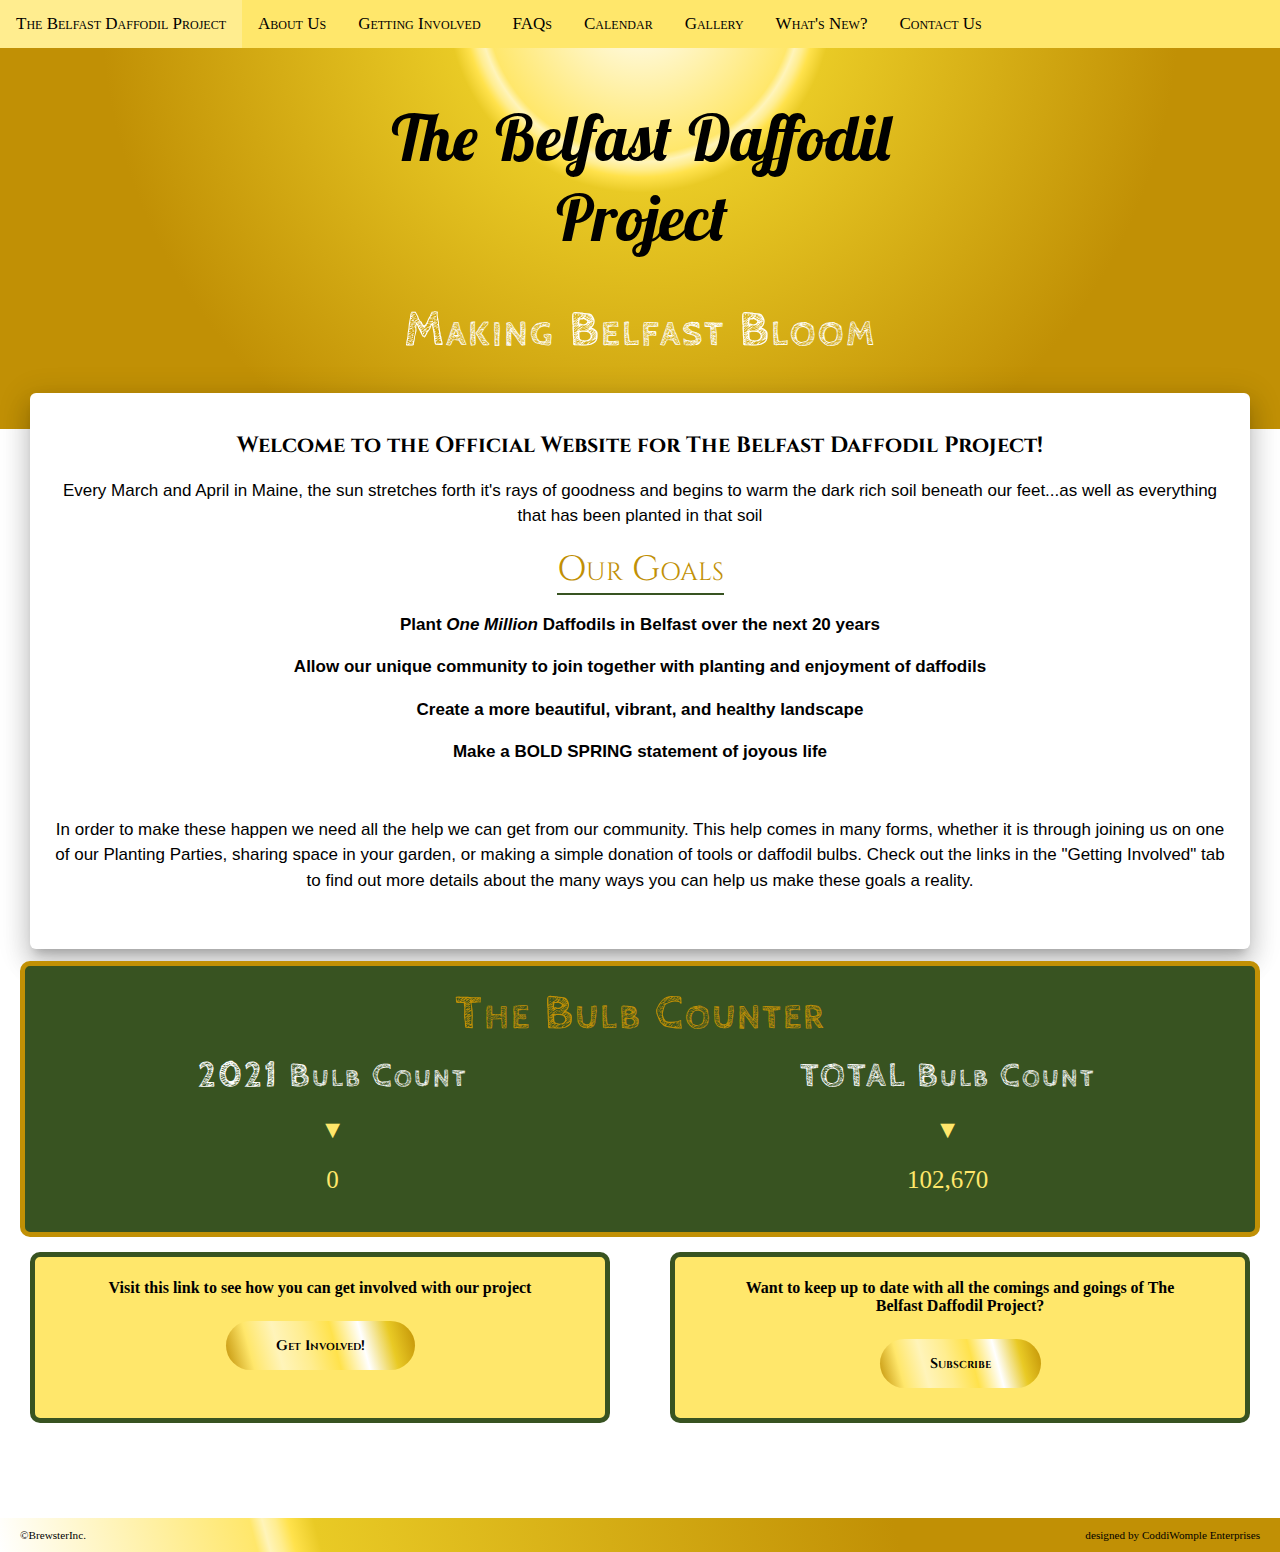
==== commit 2cfbec8c: "Adding Local Businesses" ====
--- a/index.html
+++ b/index.html
@@ -25,7 +25,7 @@
           </button>
           <div class="dropdown-content sub-menu">
             <a href="aboutus.html">Who Are We?</a>
-            <a href="contactus.html">Contact Us</a>
+            <a href="localsupporters.html">Our Local Sponsors</a>
           </div>
         </div>
         <div class="dropdown">
@@ -43,6 +43,7 @@
         <a href="calendar.html">Calendar</a>
         <a href="gallery.html">Gallery</a>
         <a href="whatsnew.html">What's New?</a>
+        <a href="contactus.html">Contact Us</a>
         <a href="javascript:void(0);" style="font-size:15px;" class="icon" onclick="myFunction()">&#9776;</a>
       </div>
     <div class="header">
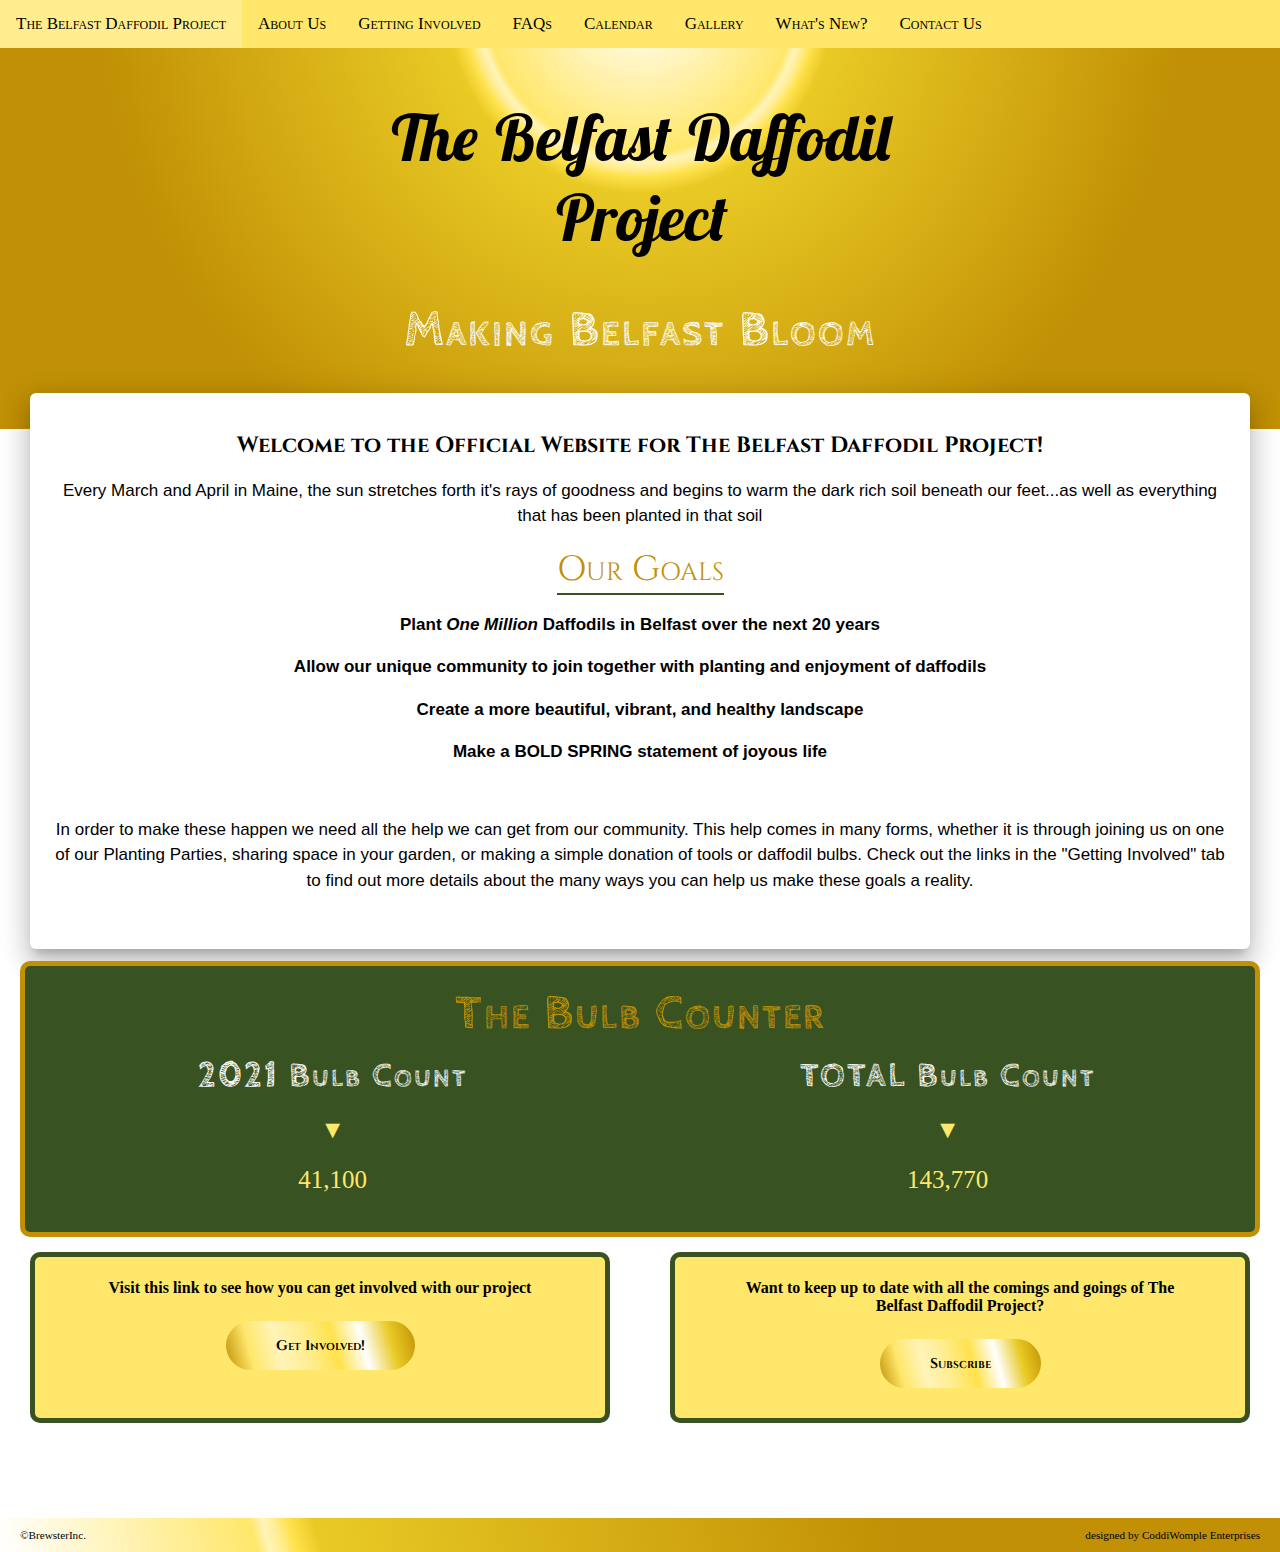
==== commit 02f431f4: "Fall 2021" ====
--- a/index.html
+++ b/index.html
@@ -72,12 +72,12 @@
                 <div class="card2">
                   <h2 class="subtitle small">2021 Bulb Count</h2>
                   <p>&#9660;</p>
-                  <p>0</p>
+                  <p>41,100</p>
                 </div>
                 <div class="card2">
                   <h2 class="subtitle small">TOTAL Bulb Count</h2>
                   <p>&#9660;</p>
-                  <p>102,670</p>
+                  <p>143,770</p>
                 </div>
               </div>
           </div>
